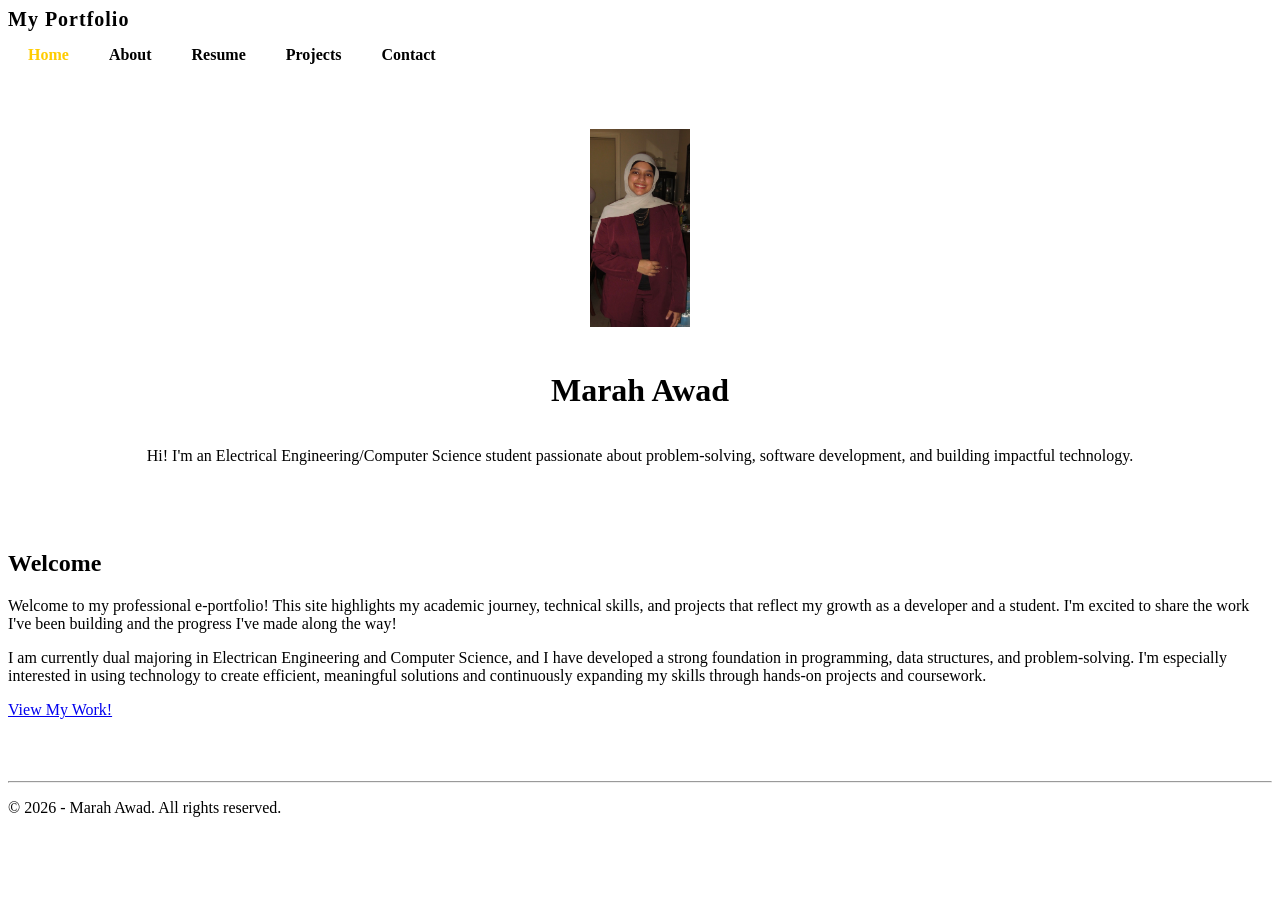
==== index.html @ f0700022 "files added" ====
<!DOCTYPE html>
<html lang="en">
<head>
    <meta charset="UTF-8">
    <meta name="viewport" content="width=device-width, initial-scale=1.0">
    <title>Home | Professional E-Portfolio</title>
    <link rel="stylesheet" href="style.css">
</head>
<body>

    <nav>
        <div class="logo">My Portfolio</div>
        <ul>
            <li><a href="index.html" class="active">Home</a></li>
            <li><a href="about.html">About</a></li>
            <li><a href="resume.html">Resume</a></li>
            <li><a href="projects.html">Projects</a></li>
            <li><a href="contact.html">Contact</a></li>
        </ul>
    </nav>

    <main>
        <header class="hero-section">
            <div class="profile-container">
                <img src="myhomepagepic.jpg" alt="Professional Portrait" class="profile-img" width="100px">
            </div>
    
            <h1>Marah Awad</h1>
            <p class="tagline">Hi! I'm an Electrical Engineering/Computer Science student passionate about problem-solving, software development, and building impactful technology.</p>
        </header>

        <section class="intro-content">
            <h2>Welcome</h2>
            <p>
                Welcome to my professional e-portfolio! This site highlights my academic journey, technical skills, and projects that reflect my growth as a developer and a student. I'm excited to share the work I've been building and the progress I've made along the way!
            </p>
            <p>
                I am currently dual majoring in Electrican Engineering and Computer Science, and I have developed a strong foundation in programming, data structures, and problem-solving. I'm especially interested in using technology to create efficient, meaningful solutions and continuously expanding my skills through hands-on projects and coursework.
            </p>
            
            <a href="projects.html" class="btn">View My Work!</a>
        </section>
        <br><br><br>
    </main>

    <hr>
    <footer>
        <p>&copy; 2026 - Marah Awad. All rights reserved.</p>
    </footer>

</body>
</html>
---- style.css ----
nav ul {
    list-style-type: none;
    margin: 0;
    padding: 0;
    display: flex;
    background-color: white;
}

.logo {
    font-size: 20px;
    font-weight: 600;
    letter-spacing: 1px;
}

nav li {
    padding: 15px 20px;
}

/* Style the links */
nav a {
    text-decoration: none;
    color: black;
    font-weight: bold;
}

nav a.active {
    color: #ffcc00;
}

nav a:hover {
    text-decoration: underline;
}

.hero-section {
    display: flex;
    flex-direction: column;
    align-items: center;
    justify-content: center;
    text-align: center;
    padding: 50px 20px;
}

.profile-img {
    max-width: 300px;
    height: auto;
    /*border-radius: 50%;*/
    margin-bottom: 20px;
}
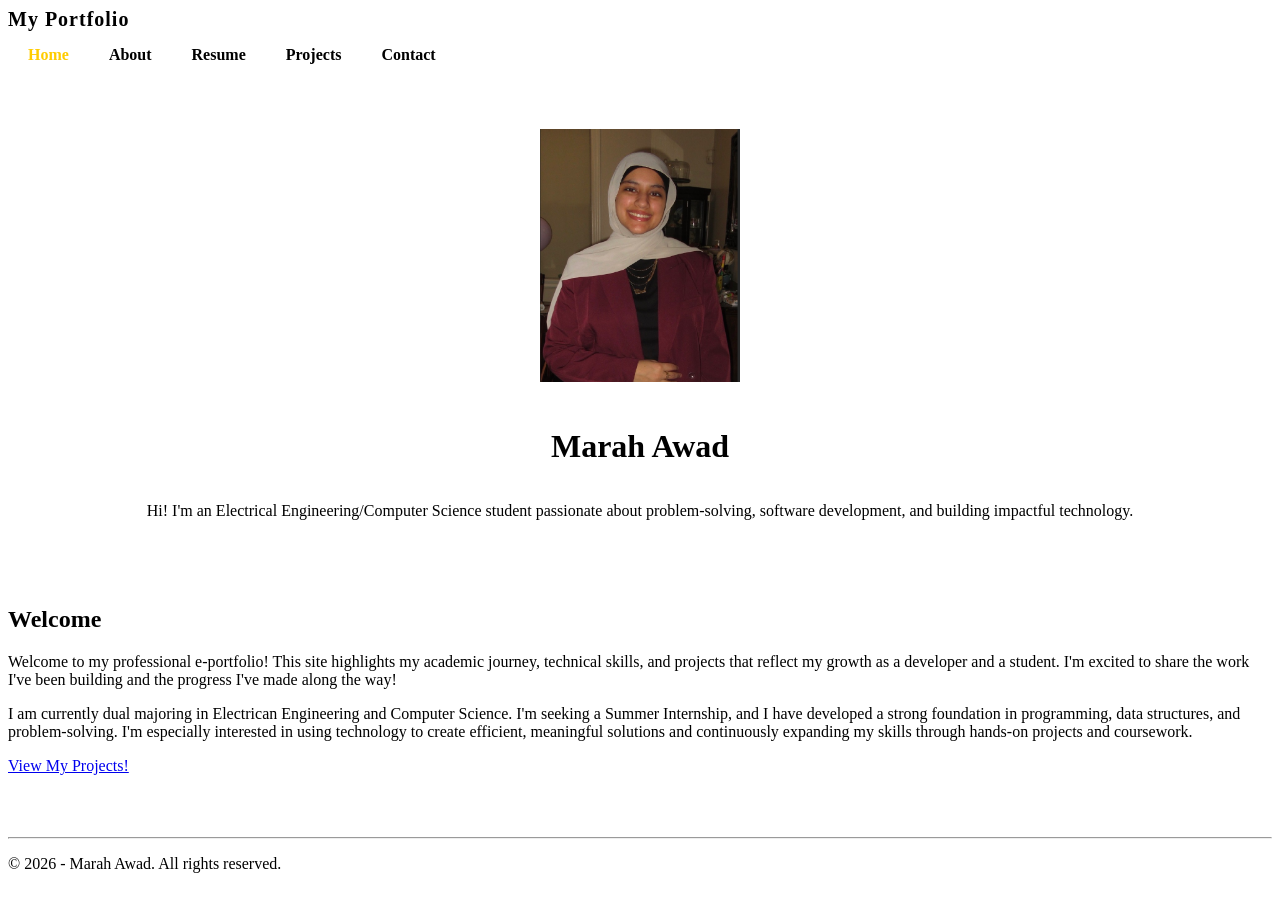
==== commit 75d284b6: "edited" ====
--- a/index.html
+++ b/index.html
@@ -22,7 +22,7 @@
     <main>
         <header class="hero-section">
             <div class="profile-container">
-                <img src="myhomepagepic.jpg" alt="Professional Portrait" class="profile-img" width="100px">
+                <img src="myhomepagepicnew.png" alt="Professional Portrait" class="profile-img" width="200px">
             </div>
     
             <h1>Marah Awad</h1>
@@ -35,10 +35,10 @@
                 Welcome to my professional e-portfolio! This site highlights my academic journey, technical skills, and projects that reflect my growth as a developer and a student. I'm excited to share the work I've been building and the progress I've made along the way!
             </p>
             <p>
-                I am currently dual majoring in Electrican Engineering and Computer Science, and I have developed a strong foundation in programming, data structures, and problem-solving. I'm especially interested in using technology to create efficient, meaningful solutions and continuously expanding my skills through hands-on projects and coursework.
+                I am currently dual majoring in Electrican Engineering and Computer Science. I'm seeking a Summer Internship, and I have developed a strong foundation in programming, data structures, and problem-solving. I'm especially interested in using technology to create efficient, meaningful solutions and continuously expanding my skills through hands-on projects and coursework.
             </p>
             
-            <a href="projects.html" class="btn">View My Work!</a>
+            <a href="projects.html" class="btn">View My Projects!</a>
         </section>
         <br><br><br>
     </main>
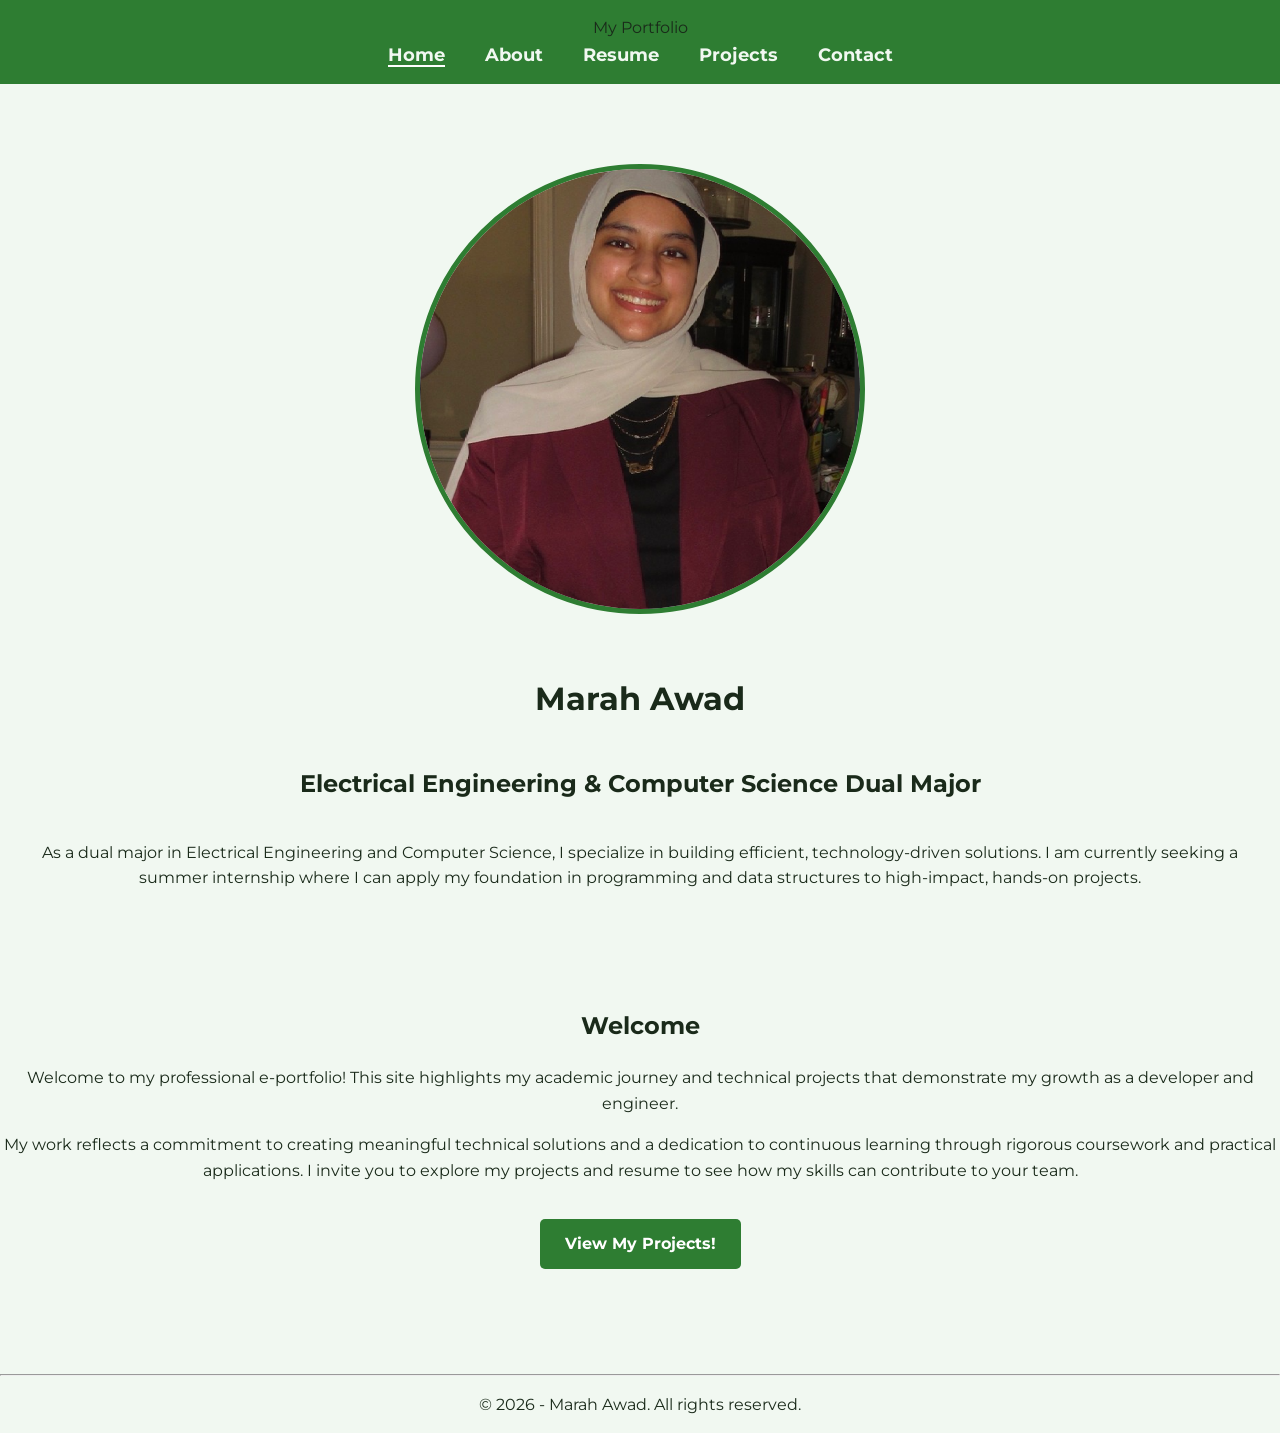
==== commit 12389098: "last maybe changes" ====
--- a/index.html
+++ b/index.html
@@ -25,17 +25,28 @@
                 <img src="myhomepagepicnew.png" alt="Professional Portrait" class="profile-img" width="200px">
             </div>
     
-            <h1>Marah Awad</h1>
-            <p class="tagline">Hi! I'm an Electrical Engineering/Computer Science student passionate about problem-solving, software development, and building impactful technology.</p>
+            <h1><strong>Marah Awad</strong></h1>
+            <h2>Electrical Engineering & Computer Science Dual Major</h2>
+            <p>As a dual major in Electrical Engineering and Computer Science, 
+                I specialize in building efficient, technology-driven solutions. 
+                I am currently seeking a summer internship where I can apply my 
+                foundation in programming and data structures to high-impact, 
+                hands-on projects.
+            </p>
         </header>
 
         <section class="intro-content">
             <h2>Welcome</h2>
             <p>
-                Welcome to my professional e-portfolio! This site highlights my academic journey, technical skills, and projects that reflect my growth as a developer and a student. I'm excited to share the work I've been building and the progress I've made along the way!
+                Welcome to my professional e-portfolio! This site highlights my academic 
+                journey and technical projects that demonstrate my growth as a developer 
+                and engineer.
             </p>
             <p>
-                I am currently dual majoring in Electrican Engineering and Computer Science. I'm seeking a Summer Internship, and I have developed a strong foundation in programming, data structures, and problem-solving. I'm especially interested in using technology to create efficient, meaningful solutions and continuously expanding my skills through hands-on projects and coursework.
+                My work reflects a commitment to creating meaningful technical solutions and 
+                a dedication to continuous learning through rigorous coursework and practical 
+                applications. I invite you to explore my projects and resume to see how my skills 
+                can contribute to your team.
             </p>
             
             <a href="projects.html" class="btn">View My Projects!</a>
--- a/style.css
+++ b/style.css
@@ -1,48 +1,147 @@
-nav ul {
-    list-style-type: none;
+/* 1. IMPORTS & GLOBAL SETUP */
+@import url('https://fonts.googleapis.com/css2?family=Montserrat:wght@400;700&display=swap');
+
+* {
+    box-sizing: border-box; /* Ensures padding doesn't break your layouts */
+}
+
+body {
+    font-family: 'Montserrat', sans-serif;
     margin: 0;
     padding: 0;
-    display: flex;
-    background-color: white;
+    line-height: 1.6;
+    background-color: #f1f8f1; /* Light soft green */
+    color: #1a2a1a;           /* Dark charcoal green */
+    text-align: center;       /* GLOBAL CENTER */
 }
 
-.logo {
-    font-size: 20px;
-    font-weight: 600;
-    letter-spacing: 1px;
+/* Global Reset for Lists: Removes bullets and padding everywhere */
+ul, li {
+    list-style-type: none;
+    padding: 0;
+    margin: 0;
 }
 
-nav li {
-    padding: 15px 20px;
+/* 2. NAVIGATION BAR (One Row, No Bullets) */
+nav {
+    background-color: #2e7d32;
+    padding: 15px 0;
+    width: 100%;
 }
 
-/* Style the links */
+nav ul {
+    display: flex;
+    justify-content: center;
+    gap: 40px; /* Modern way to space out items */
+}
+
 nav a {
     text-decoration: none;
-    color: black;
-    font-weight: bold;
+    color: #f1f8f1;
+    font-weight: 700;
+    font-size: 1.1rem;
+    transition: color 0.3s;
+}
+
+nav a:hover {
+    color: #ffffff;
+    text-decoration: underline;
 }
 
 nav a.active {
-    color: #ffcc00;
+    border-bottom: 2px solid #ffffff;
 }
 
-nav a:hover {
-    text-decoration: underline;
-}
-
+/* 3. HOME PAGE (Hero Section) */
 .hero-section {
+    padding: 80px 20px;
     display: flex;
     flex-direction: column;
-    align-items: center;
-    justify-content: center;
-    text-align: center;
-    padding: 50px 20px;
+    align-items: center; /* Ensures the column itself is centered */
 }
 
 .profile-img {
-    max-width: 300px;
+    width: 450px; 
+    height: 450px; 
+    object-fit: cover;
+    border-radius: 50%; /* Circle shape */
+    border: 5px solid #2e7d32;
+    margin: 0 auto 30px auto; /* Centers image and adds bottom spacing */
+}
+
+/* 4. CONTENT CONTAINERS (Projects & About Narrative) */
+.content-container {
+    max-width: 900px;
+    margin: 0 auto;
+    padding: 40px 20px;
+}
+
+.project-entry {
+    margin-bottom: 80px;
+    display: flex;
+    flex-direction: column;
+    align-items: center; /* Centers all content in the project column */
+}
+
+.project-entry img, .image-placeholder {
+    width: 80%;
+    max-width: 600px;
     height: auto;
-    /*border-radius: 50%;*/
-    margin-bottom: 20px;
+    border-radius: 10px;
+    margin: 20px auto; /* Centers the visuals */
+    border: 2px solid #2e7d32; 
+}
+
+/* 5. 3-COLUMN TABLE DESIGN (About & Resume) */
+.about-table-grid {
+    display: grid;
+    grid-template-columns: repeat(3, 1fr); /* 1 Row, 3 Columns */
+    gap: 10px;
+    width: 95%;
+    max-width: 1100px;
+    margin: 40px auto;
+    background-color: #ffffff;
+    border: 1px solid #2e7d32;
+    border-radius: 12px;
+    padding: 30px;
+}
+
+.about-table-col {
+    padding: 0 15px;
+    border-right: 1px solid #e0e0e0;
+}
+
+.about-table-col:last-child {
+    border-right: none;
+}
+
+/* 6. BUTTONS */
+.btn, .btn-download {
+    display: inline-block;
+    padding: 12px 25px;
+    background-color: #2e7d32;
+    color: white;
+    text-decoration: none;
+    border-radius: 5px;
+    font-weight: bold;
+    margin: 20px auto;
+}
+
+/* Container to hold the images in a line */
+.image-row {
+    display: flex;
+    justify-content: center; /* Centers the group of images */
+    gap: 15px;               /* Adds professional spacing between them */
+    margin: 20px auto;
+    width: 100%;
+    max-width: 900px;        /* Matches your content container width */
+}
+
+/* Specific styling for the images within that row */
+.image-row img {
+    width: 30%;              /* Makes them small enough to fit 3 in a row */
+    height: auto;            /* Keeps the aspect ratio perfect */
+    border-radius: 8px;      /* Rounded corners for a professional look */
+    border: 2px solid #2e7d32; /* Optional: adds your theme color as a border */
+    transition: transform 0.3s; /* Optional: smooth zoom effect when hovered */
 }
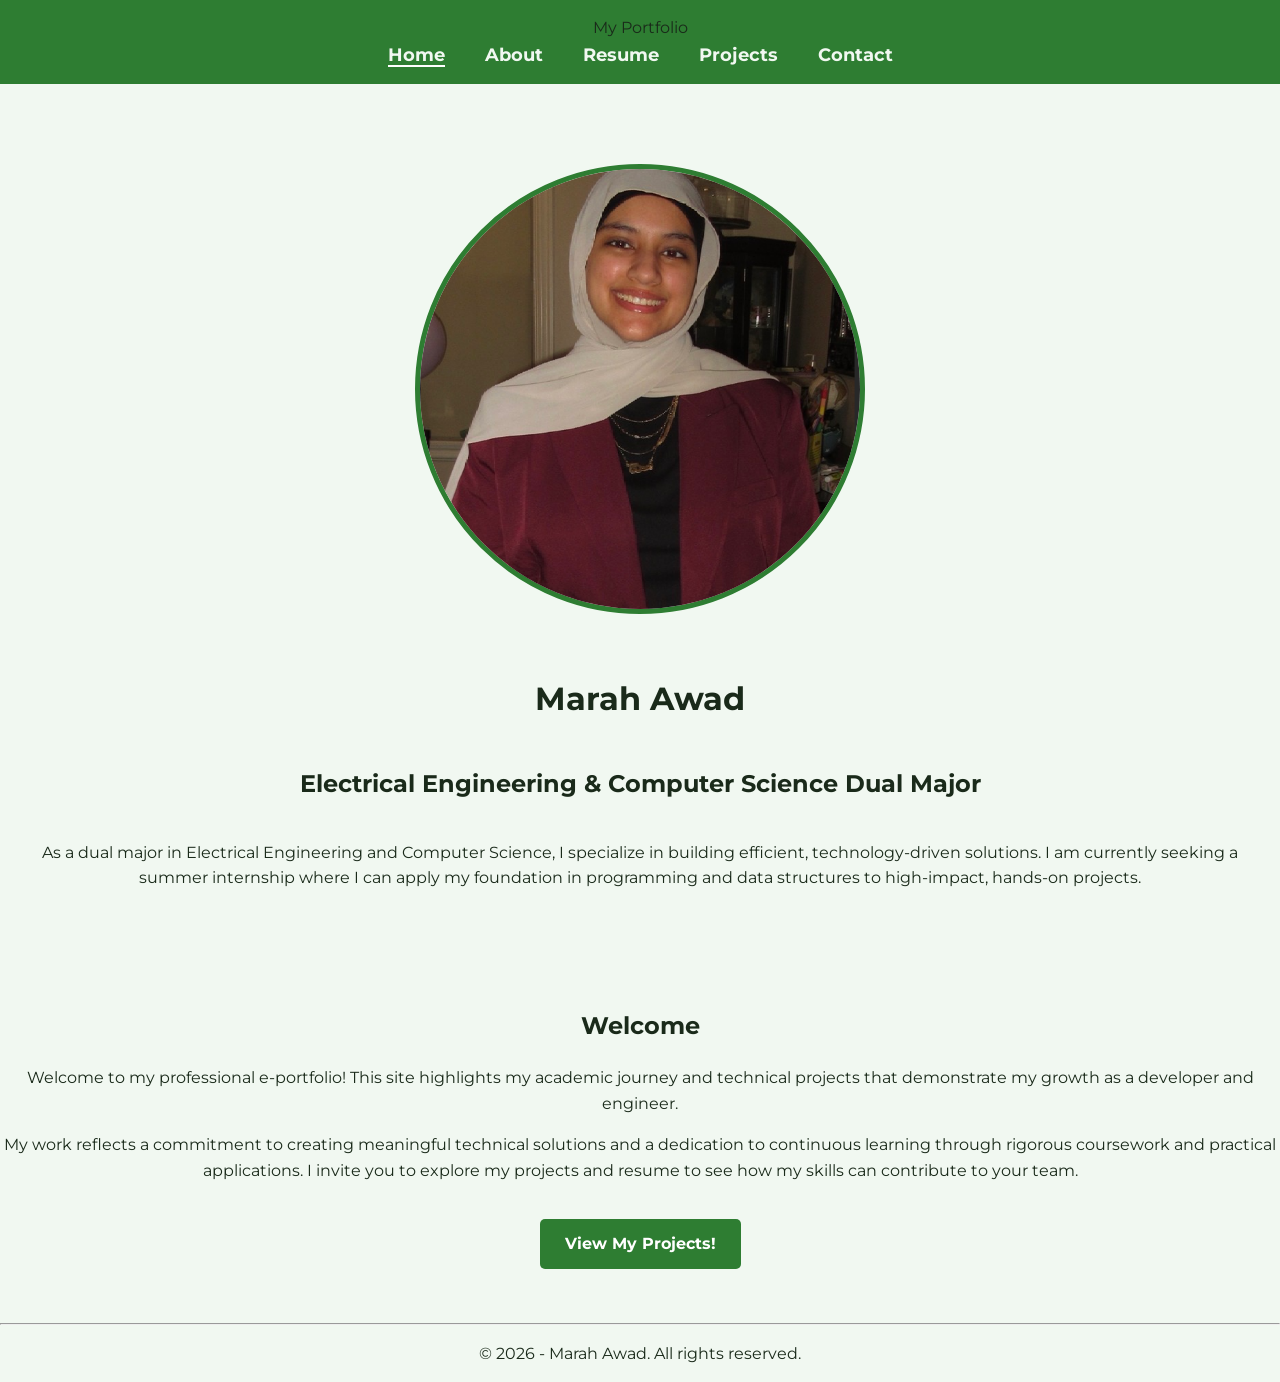
==== commit 610c112d: "last changes" ====
--- a/index.html
+++ b/index.html
@@ -51,7 +51,7 @@
             
             <a href="projects.html" class="btn">View My Projects!</a>
         </section>
-        <br><br><br>
+        <br>
     </main>
 
     <hr>
--- a/style.css
+++ b/style.css
@@ -144,4 +144,152 @@
     border-radius: 8px;      /* Rounded corners for a professional look */
     border: 2px solid #2e7d32; /* Optional: adds your theme color as a border */
     transition: transform 0.3s; /* Optional: smooth zoom effect when hovered */
+}
+
+
+/* Container for the skill categories */
+.skills-grid {
+    display: grid;
+    grid-template-columns: repeat(3, 1fr); /* 3 equal columns in 1 row */
+    gap: 30px;
+    width: 90%;
+    margin: 40px auto;
+    background-color: #ffffff; /* White box for contrast */
+    border: 1px solid #2e7d32; /* Consistent green border */
+    border-radius: 12px;
+    padding: 30px;
+}
+
+/* Individual category blocks */
+.skills-category {
+    padding: 10px;
+}
+
+.skills-category h3 {
+    font-size: 1.2rem;
+    color: #2e7d32;
+    margin-bottom: 15px;
+    text-decoration: underline;
+}
+
+/* Ensure the skill items are centered and spaced out */
+.skills-category li {
+    margin-bottom: 8px;
+    font-weight: 400;
+}
+
+/* 5. 3-COLUMN TABLE DESIGN (About & Resume) */
+.table-grid {
+    display: grid;
+    grid-template-columns: repeat(3, 1fr); /* 1 Row, 3 Columns */
+    gap: 10px;
+    width: 95%;
+    max-width: 1100px;
+    margin: 40px auto;
+    background-color: #ffffff;
+    border: 1px solid #2e7d32;
+    border-radius: 12px;
+    padding: 30px;
+}
+
+.table-col {
+    padding: 0 15px;
+    border-right: 1px solid #e0e0e0;
+}
+
+.table-col:last-child {
+    border-right: none;
+}
+
+/* 5. 3-COLUMN TABLE DESIGN (About & Resume) */
+.experience-table-grid {
+    display: grid;
+    grid-template-columns: repeat(3, 1fr); /* 1 Row, 3 Columns */
+    gap: 10px;
+    width: 95%;
+    max-width: 1100px;
+    margin: 40px auto;
+    background-color: #ffffff;
+    border: 1px solid #2e7d32;
+    border-radius: 12px;
+    padding: 30px;
+}
+
+.experience-table-col {
+    padding: 0 15px;
+    border-right: 1px solid #e0e0e0;
+}
+
+.experience-table-col:last-child {
+    border-right: none;
+}
+
+.experience-table-col h3 {
+    font-size: 1.2rem;
+    color: #2e7d32;
+    margin-bottom: 15px;
+    text-decoration: underline;
+}
+
+.education-card {
+    background-color: #ffffff;
+    border-left: 10px solid #2e7d32; /* A bold green vertical accent line */
+    padding: 30px;
+    max-width: 700px;
+    margin: 20px auto;
+    border-radius: 0 12px 12px 0; /* Rounded on the right side only */
+    box-shadow: 0 4px 6px rgba(0,0,0,0.05);
+}
+
+.major-title {
+    font-size: 1.4rem;
+    font-weight: 700;
+    color: #2e7d32;
+    margin: 5px 0;
+}
+
+.edu-details {
+    margin: 20px 0;
+}
+
+/* These "pills" make your GPA and programs pop visually [cite: 11] */
+.highlight-tag {
+    display: inline-block;
+    background-color: #f1f8f1;
+    border: 1px solid #2e7d32;
+    padding: 5px 15px;
+    margin: 5px;
+    border-radius: 20px;
+    font-size: 0.9rem;
+    font-weight: 700;
+}
+
+
+.degree-breakdown {
+    border-top: 1px solid #e0e0e0;
+    padding-top: 15px;
+    margin-top: 15px;
+}
+
+/* Styling standard links within your content */
+a {
+    color: #2e7d32;           /* Use your professional dark green */
+    text-decoration: none;    /* Removes the default underline for a cleaner look */
+    font-weight: bold;        /* Makes them stand out in a paragraph */
+    transition: color 0.3s;   /* Smooth color change when hovering */
+}
+
+/* Hover effect for a professional ethos */
+a:hover {
+    color: #1b5e20;           /* A slightly darker green when hovered */
+    text-decoration: underline; /* Adds the underline back on hover for clarity */
+}
+
+/* Specific styling for the links in your navigation bar (to keep them readable) */
+nav a {
+    color: #f1f8f1;           /* Keeps nav links light against the dark green bar */
+}
+
+nav a:hover {
+    color: #ffffff;           /* Keeps nav links turning white on hover */
 }
